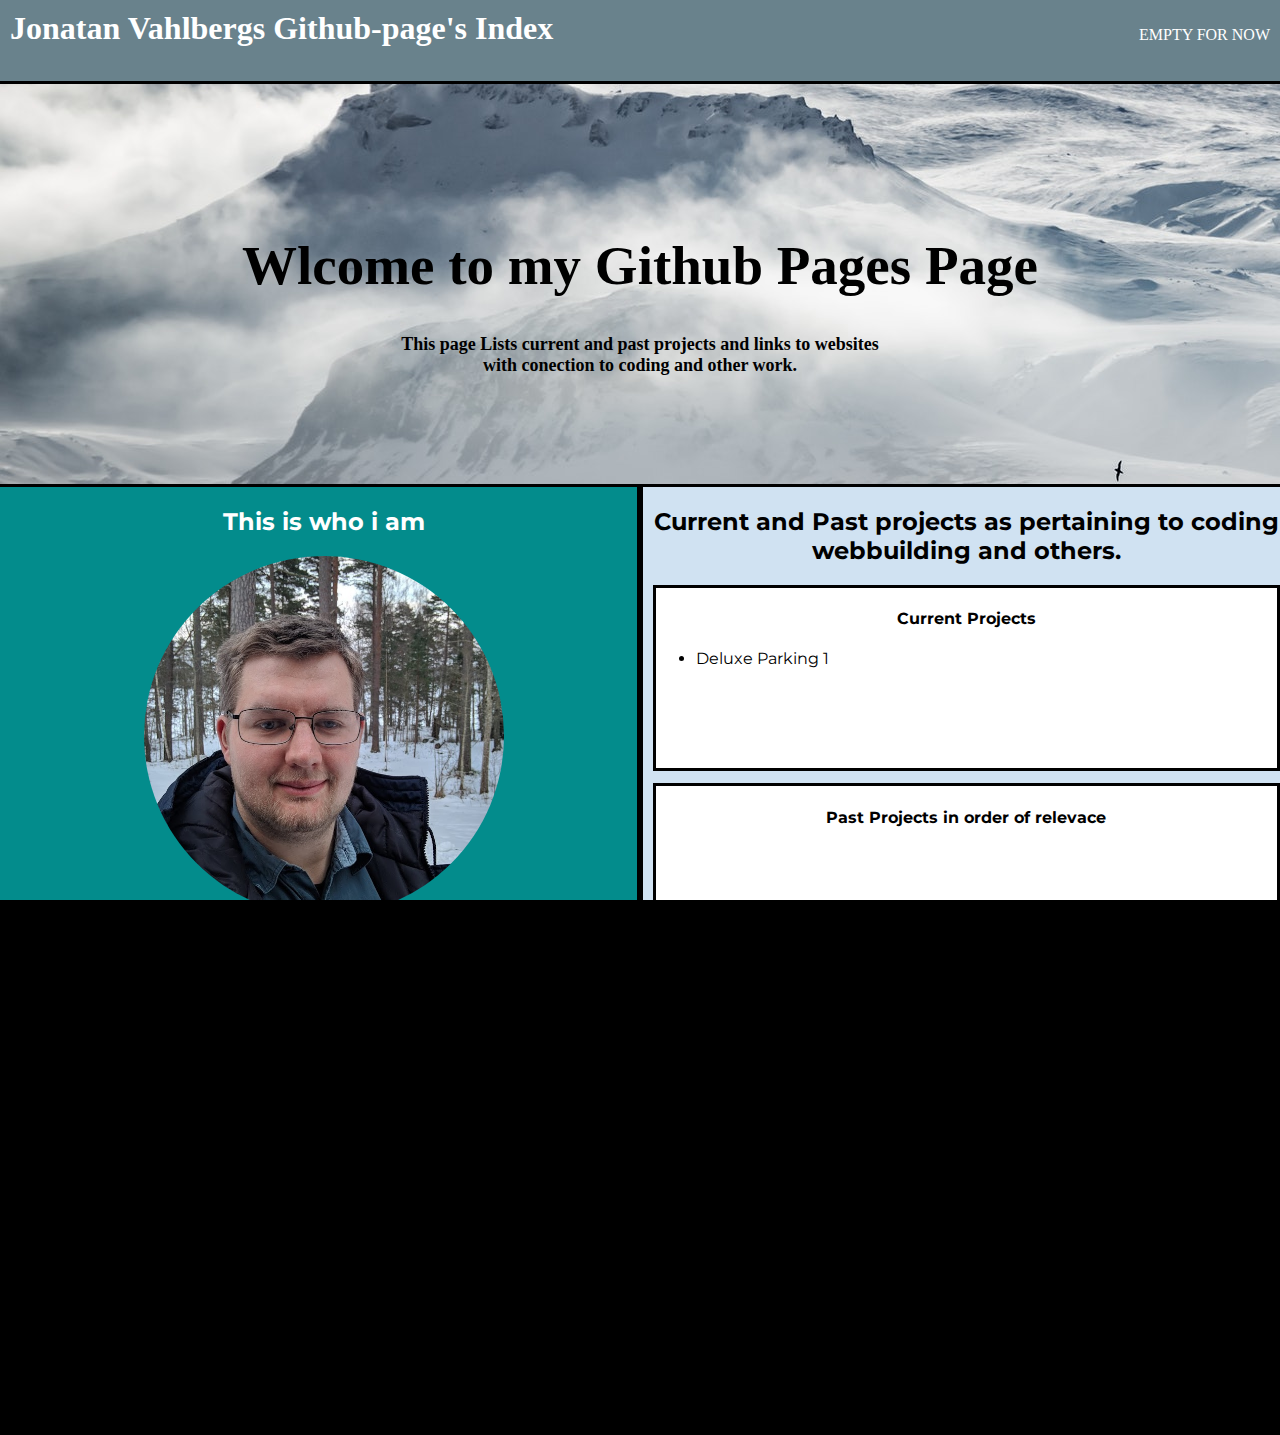
==== index.html @ 53bea426 "Addded basic functions to the index page" ====
<!DOCTYPE html>
<html>
    <head>
            <meta charset="utf-8">
            <meta name="viewport" content ="width=device-width">
            <meta name="decription" content="Index for github pages"> 
            <meta name="keywords" content="github, jonatan vahlberg, github pages, student,html">
            <meta name="author" content="Jonatan Vahlberg">
            <title>Jonatan Vahlberg's Git |INDEX</title>
            <link rel="stylesheet" type="text/css" href= "design.css">
            <link href="https://fonts.googleapis.com/css?family=Montserrat" rel="stylesheet">
    </head>

    <body>
        <header>
            <div class="branding">
                <h1>Jonatan Vahlbergs Github-page's Index</h1>
            </div>
            <nav>
                <p>EMPTY FOR NOW</p>
            </nav>
        </header>
        
        <section id="indexBanner">
            <h1>Wlcome to my Github Pages Page</h1>
            <p>This page Lists current and past projects and links to
                websites with conection to coding and other work.</p>        
        </section>
        
        <article>
            <h2>This is who i am</h2>
            <img src="./images/profileup.jpg"alt="Headshot of Jonatan Vahlberg">
            <p>
                I am currently a student at STI <a href="https://www.sti.se/">(STockholm Institute Of Technology)</a>
                in a program for future Mobile Aplication Developers.<br/> In my spare time i voluntary work as a scout master
                for younger scouts. Further down you will find some links to various pages with
                conection to me.     
            </p>
            <div class="fbox-y">
                <ul>
                    <li title="git"><a  href="https://github.com/Jonatan-Vahlberg"> GitHub - Repositories </li>
                    <li title ="linked"><a  href="https://www.linkedin.com/in/jonatan-vahlberg"> LinkedIn Page</a></li>
                    <li title="scout"><a title="scout" href="http://ornsberg.org/">Scout Organization</a></li>
                </ul>
            </div>
        </article>
        <aside>
            <h2>Current and Past projects as pertaining to coding webbuilding and others.</h2>
            <div id="currentProjects">
                    <h4>Current Projects</h4>
                <ul>
                    <li><a href="https://jonatan-vahlberg.github.io/Deluxe_Parkering1/index.html">Deluxe Parking 1</a></li>
                </ul>
            </div>
            <div id="pastProjects">
                <h4>Past Projects in order of relevace</h4>
                <ol>

                </ol>
            </div>
        </aside>
        <div style="clear: both"></div>
        <footer>
            <p>Jonatan Vahlberg Copyright &copy; 2018</p>
        </footer>
    </body>
</html>
---- design.css ----
html, body{
    margin: 0px;
    padding: 0px;
    height: 100%;
    width:100%;
    overflow-x: hidden
}
body{
    background-color: #000000;
}


/*HEADER*/
header{
    height:9%;
    width:100%;
    background-color: #69828c;
    color:#fff;
    border-bottom: #000 3px solid;
}
header .branding h1{
    margin:0px;
    padding: 10px 0px 20px 10px;
    color:#fff;
    float:left; 
}
header nav{
    float:right;
    padding: 10px 10px 20px 0px;
}
/*BANNER*/
section{
    width:100%;
    height: 400px;
    background: url("./images/winter.jpeg") no-repeat 0 -440px;
    border-bottom: #000 3px solid;
    
}
section h1{
    font-size: 55px;
    margin-top: 0%;
    padding-top: 150px;
    position: relative;
    text-align: center;
}
section p{
    margin:0 auto;
    width: 40%;
    font-size: 18px;
    font-weight: bold;
    text-align: center;

}

/*ARTICLE*/
article{
    background-color:  #038c8c;
    float:left;
    width: 49%;
    height:100%;
    color:#fff;
    border-right:  #000 2px solid;
    text-align: center;
    font-family:'Montserrat', sans-serif;  
}

article p{
    font-size: 16px;
}
article:not(img){
    padding-left: 10px;
}
article img{
    display: block;
    position: relative;
    height: 40%;
    border-radius: 50%;
    margin: 0 auto;
    text-align: center;
    

}
article a:link{
    color:#fff;
    text-decoration: none;
}
article a:hover{
    color:#fff;
    font-weight: bold;
    text-decoration: underline;
}
article a:visited{
    color:#fff;
}

article .fbox-y{
    display: flex;
    text-align: left;
    text-decoration: none;
    background-color: #000;
    width:30%;
    border-radius: 20%
}
.fbox-y a:link{
    color:#fff;
}
.fbox-y a:hover{
    color:#fff;
    font-weight: bold;
    text-decoration: underline;
}
.fbox-y a:visited{
    color:#fff;
}
.fbox-y li[title="git"]{
    list-style-image: url(./images/git.png);
}
.fbox-y li[title="linked"]{
    list-style-image: url(./images/linked.png);
}
.fbox-y li[title="scout"]{
    list-style-image: url(./images/lis.png);
}

/*ASIDE*/
aside{
    float: right;
    background-color: #d0e2f2;
    border-left:  #000 2px solid;
    float:right;
    width: 49%;
    height: 100%;
    padding-left: 10px;
    text-align: center; 
    font-family:'Montserrat', sans-serif;  
}

aside p{
    font-size: 16px;
}
aside #currentProjects{
    background-color: #fff;
    height: 20%;
    border: #000 3px solid;
    margin-bottom: 2%;
}
aside #pastProjects{
    background-color: #fff;
    height: 40%;
    border: #000 3px solid;
    overflow-y: scroll;
}
#currentProjects li{
    text-align: left;
}
aside a:link{
    color:rgb(0, 0, 0);
    text-decoration: none;
}
aside a:hover{
    color:rgb(0, 0, 0);
    font-weight: bold;
    text-decoration: underline;
}
aside a:visited{
    color:rgb(0, 0, 0);
}

footer{
    border-top: #000 3px solid;
    height: 5%;
    width:100%;
    background-color: #69828c;
}
footer p{
    margin:0px;
}

/* #93aeb5 – 
    #d0e2f2 – Background 
    #69828c – header
    #038c8c – aside
    #121314 – */
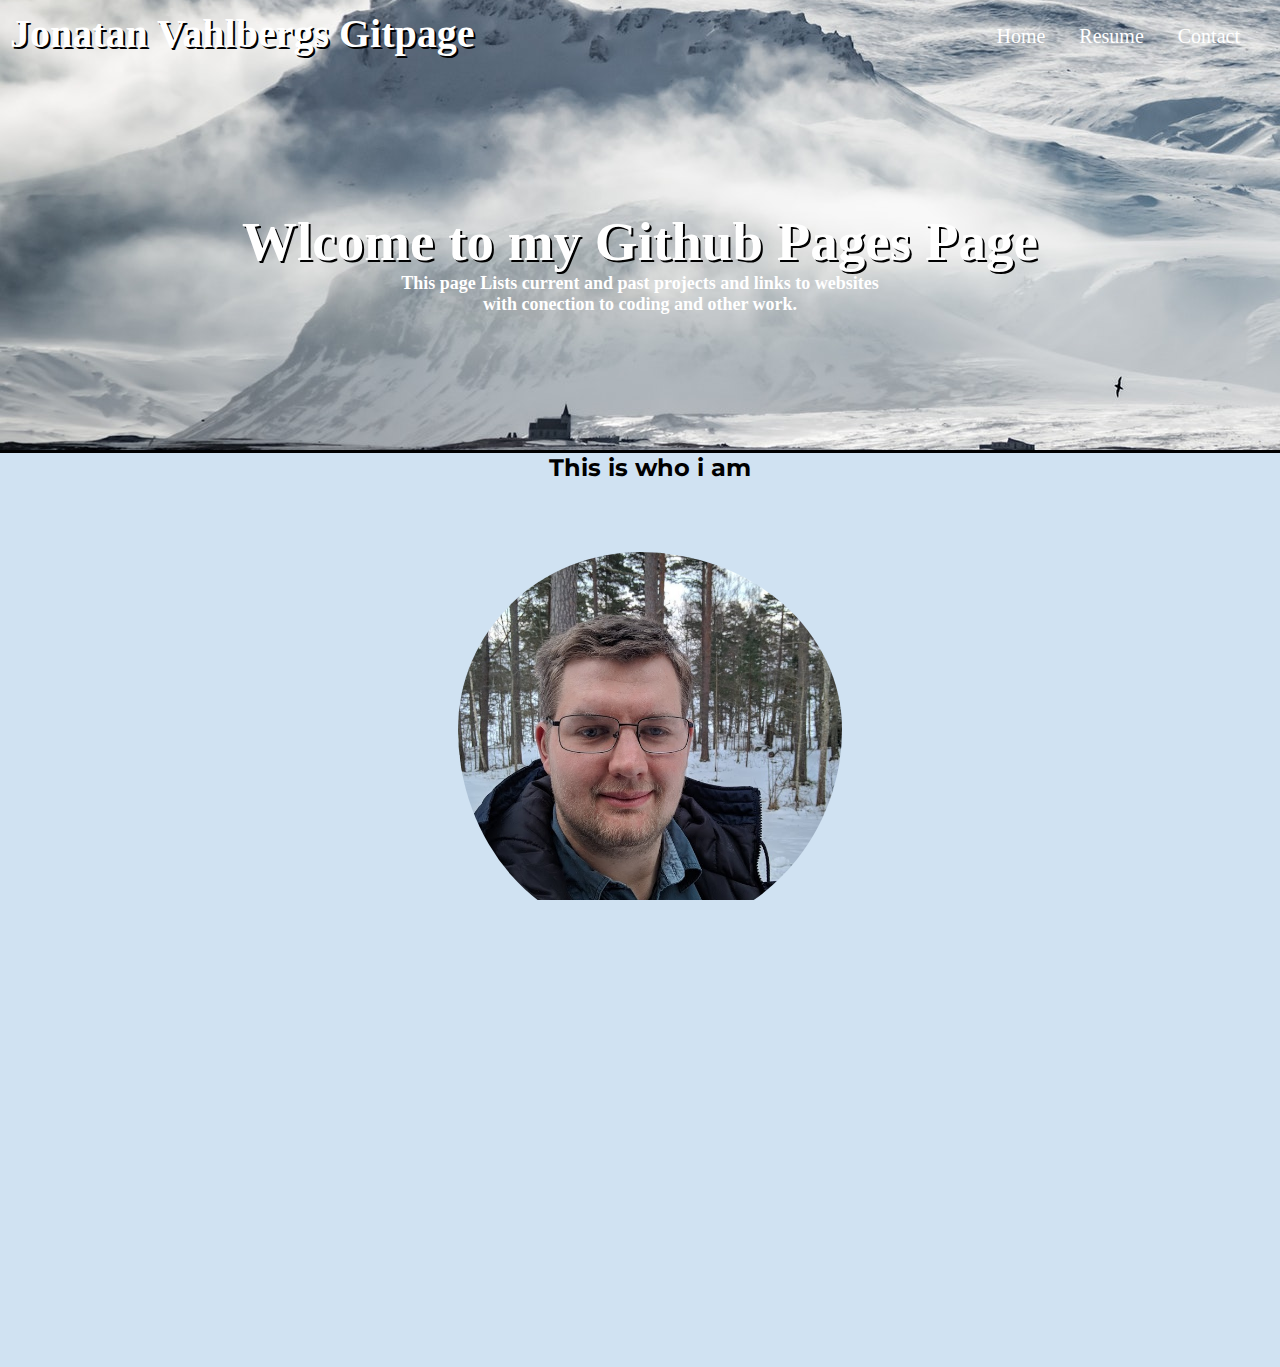
==== commit 3d00f57e: "Added some JS and fuctionality to the page" ====
--- a/index.html
+++ b/index.html
@@ -9,30 +9,38 @@
             <title>Jonatan Vahlberg's Git |INDEX</title>
             <link rel="stylesheet" type="text/css" href= "design.css">
             <link href="https://fonts.googleapis.com/css?family=Montserrat" rel="stylesheet">
+            <link rel="stylesheet" href="https://use.fontawesome.com/releases/v5.3.1/css/all.css" integrity="sha384-mzrmE5qonljUremFsqc01SB46JvROS7bZs3IO2EmfFsd15uHvIt+Y8vEf7N7fWAU" crossorigin="anonymous">
     </head>
 
     <body>
-        <header>
-            <div class="branding">
-                <h1>Jonatan Vahlbergs Github-page's Index</h1>
-            </div>
-            <nav>
-                <p>EMPTY FOR NOW</p>
-            </nav>
-        </header>
         
         <section id="indexBanner">
-            <h1>Wlcome to my Github Pages Page</h1>
-            <p>This page Lists current and past projects and links to
+            
+            <nav>
+                <div class="branding">
+                    <h1>Jonatan Vahlbergs Gitpage</h1>
+                </div>
+                <i class="fas fa-bars fa-2x" id="ham"></i>
+                <i class="fas fa-times fa-2x" id="ex"></i>
+                <ul id="links">
+                    <li><a href="./index.html">Home</a></li>
+                    <li>Resume</li>
+                    <li>Contact</li>
+                </ul>
+            </nav>
+            <div id="heroText">
+                <h1>Wlcome to my Github Pages Page</h1>
+                <p>This page Lists current and past projects and links to
                 websites with conection to coding and other work.</p>        
-        </section>
+            </div>
+            </section>
         
         <article>
             <h2>This is who i am</h2>
             <img src="./images/profileup.jpg"alt="Headshot of Jonatan Vahlberg">
             <p>
                 I am currently a student at STI <a href="https://www.sti.se/">(STockholm Institute Of Technology)</a>
-                in a program for future Mobile Aplication Developers.<br/> In my spare time i voluntary work as a scout master
+                in a program for future Mobile Aplication Developers.<br/><br/> In my spare time i voluntary work as a scout master
                 for younger scouts. Further down you will find some links to various pages with
                 conection to me.     
             </p>
@@ -49,19 +57,24 @@
             <div id="currentProjects">
                     <h4>Current Projects</h4>
                 <ul>
-                    <li><a href="https://jonatan-vahlberg.github.io/Deluxe_Parkering1/index.html">Deluxe Parking 1</a></li>
+                    
                 </ul>
             </div>
             <div id="pastProjects">
-                <h4>Past Projects in order of relevace</h4>
-                <ol>
-
+                <h4>Past Projects in order of relevace<br/></h4>
+                <ol start="1">
+                    <li><a href="https://jonatan-vahlberg.github.io/Deluxe_Parkering1/index.html">Deluxe Parking 1 (21/09/2018)</a></li>
                 </ol>
             </div>
         </aside>
         <div style="clear: both"></div>
         <footer>
             <p>Jonatan Vahlberg Copyright &copy; 2018</p>
+            <p> Icons Made by <a href="https://www.flaticon.com/authors/dave-gandy">Dave Gandy</a>, <a href="https://www.flaticon.com/authors/pixel-perfect">Pixel Perfect</a> and <a href="https://www.flaticon.com/authors/good-ware">Good Ware</a> from <a href="https://www.flaticon.com">www.flaticon.com</a></p> 
         </footer>
+        <script src="https://code.jquery.com/jquery-3.3.1.slim.min.js" integrity="sha384-q8i/X+965DzO0rT7abK41JStQIAqVgRVzpbzo5smXKp4YfRvH+8abtTE1Pi6jizo" crossorigin="anonymous"></script>
+    <script src="https://cdnjs.cloudflare.com/ajax/libs/popper.js/1.14.3/umd/popper.min.js" integrity="sha384-ZMP7rVo3mIykV+2+9J3UJ46jBk0WLaUAdn689aCwoqbBJiSnjAK/l8WvCWPIPm49" crossorigin="anonymous"></script>
+    <script src="https://stackpath.bootstrapcdn.com/bootstrap/4.1.3/js/bootstrap.min.js" integrity="sha384-ChfqqxuZUCnJSK3+MXmPNIyE6ZbWh2IMqE241rYiqJxyMiZ6OW/JmZQ5stwEULTy" crossorigin="anonymous"></script>
+    <script language="JavaScript" type="text/javascript"  src="./script.js"></script>
     </body>
 </html>--- a/design.css
+++ b/design.css
@@ -1,49 +1,111 @@
+*{
+    margin: 0;
+    padding: 0;
+}
 html, body{
     margin: 0px;
     padding: 0px;
     height: 100%;
     width:100%;
-    overflow-x: hidden
-}
-body{
-    background-color: #000000;
+    overflow-x: hidden;
+    background-color: #d0e2f2;
 }
 
 
 /*HEADER*/
-header{
-    height:9%;
-    width:100%;
-    background-color: #69828c;
-    color:#fff;
-    border-bottom: #000 3px solid;
-}
-header .branding h1{
+nav{
+    height:60px;
+    width:100%;
+    background-color: transparent;
+    color:#fff;
+    z-index: 9999;
+    
+    
+}
+nav > .branding h1{
     margin:0px;
     padding: 10px 0px 20px 10px;
     color:#fff;
-    float:left; 
-}
-header nav{
-    float:right;
-    padding: 10px 10px 20px 0px;
+    text-shadow: #000 2px 2px;
+    float:left;
+    font-size: 40px; 
+}
+
+nav > #links{
+    list-style: none;
+    position: absolute;
+    top:0px;
+    right:0px;
+    padding: 25px;
+    display: inline-block;    
+}
+nav > #links > li, nav > .branding{
+   display: inline-block;
+}
+#links > li{
+    padding: 0 15px;
+    font-size: 20px;
+}
+#links >li a:link{
+    color: #fff;
+    text-decoration: none;
+}
+#links >li a:hover{
+    color: #fff;
+    font-weight: bold;
+}
+#links >li a:visited{
+    color: #fff;
+}
+nav #links.visible > li{
+    display: block;
+    padding-right: 0px;
+    margin-top: 0px;
+    font-size: 20px;
+
+}
+
+nav #links.visible{
+    background: rgba(0, 0, 0, 0.7);
+    height: 100%;
+    width:100%;
+    display:flex;
+    align-items: center;
+    flex-direction: column;
+    justify-content: center;
+    text-align: center;
+}
+#ham,#ex{
+    position: absolute;
+    padding: 25px;
+    display: none;
+    top: 0;
+    right:0;
 }
 /*BANNER*/
-section{
-    width:100%;
-    height: 400px;
+#indexBanner{
+    background-size: cover;
+    background-position: center bottom;
+    height: 450px;
+    width:100%;
+    color:#fff;
+    position: relative;
     background: url("./images/winter.jpeg") no-repeat 0 -440px;
     border-bottom: #000 3px solid;
     
 }
-section h1{
+#indexBanner >#heroText > h1{
     font-size: 55px;
     margin-top: 0%;
     padding-top: 150px;
     position: relative;
     text-align: center;
-}
-section p{
+    text-shadow: #000 2px 2px;
+}
+#indexbanner > #heroText.visible{
+    display: none;
+}
+#indexBanner > #heroText > p{
     margin:0 auto;
     width: 40%;
     font-size: 18px;
@@ -53,13 +115,181 @@
 }
 
 /*ARTICLE*/
-article{
+article,aside{
+    float:left;
+    background-color: #d0e2f2;
+    font-family:'Montserrat', sans-serif;
+    width:100%;
+    
+    text-align:center;
+   
+    
+}
+article > img,
+article > div {
+    padding: 60px 0px 30px 20px;
+}
+article > p,
+article > h2,
+article > .fbox-y{
+    padding: 0px 0px 10px 20px;
+
+}
+article p{
+    font-weight: bold;
+}
+article img{
+    width:30%;
+    border-radius: 50%;
+}
+div{
+    margin:0;
+}
+article > .fbox-y{
+    margin-left: 45%;
+    text-decoration: none;
+    width:30%;
+    text-align: left;
+   
+}
+.fbox-y a:link{
+    color:#000;
+}
+.fbox-y a:hover{
+    color:#000;
+    font-weight: bold;
+    text-decoration: underline;
+}
+.fbox-y a:visited{
+    color:#000;
+}
+.fbox-y li[title="git"]{
+    list-style-image: url(./images/git.png);
+}
+.fbox-y li[title="linked"]{
+    list-style-image: url(./images/linked.png);
+}
+.fbox-y li[title="scout"]{
+    list-style-image: url(./images/lis.png);
+}
+/*ASIDE*/
+aside{
+    width: 100%;
+    
+    text-align: center; 
+    
+}
+/*ASIDE CURRENT*/
+
+aside #currentProjects{
+    background-color: #fff;
+    width:60%;
+    height: 30%;
+    border: #000 3px solid;
+    margin: 0 auto 2% auto ;
+}
+
+#currentProjects > li{
+    text-align: left;
+    list-style: none;
+}
+aside a:link{
+    color:rgb(0, 0, 0);
+    text-decoration: none;
+}
+aside a:hover{
+    color:rgb(0, 0, 0);
+    font-weight: bold;
+    text-decoration: underline;
+}
+aside a:visited{
+    color:rgb(0, 0, 0);
+}
+/*ASIDE PAST*/
+aside #pastProjects{
+    margin: 0 auto 2% auto ;
+    width:60%;
+    background-color: #fff;
+    height: 50%;
+    border: #000 3px solid;
+    overflow-y: scroll;
+}
+aside > #pastProjects > ol{
+    padding: 20px 0px 0px 20px; 
+    text-align: left;
+    list-style: decimal;
+}
+
+/*Footer*/
+
+footer{
+    border-top: #000 3px solid;
+    height: 5%;
+    width:100%;
+    background-color: #69828c;
+    color: #fff;
+}
+footer a:link, footer a:visited, footera:hover{
+    color:#fff;
+}
+footer a:hover{
+    font-weight: bold;
+}
+footer p{
+    margin:0px;
+}
+@media(max-width:780px){
+    #indexBanner #ham{
+        display: initial;
+    }
+    #ham, #ex{
+        position: absolute;
+        top: 0;
+        right: 0;
+        padding: 20px 20px;
+        z-index: 99;
+    
+    }
+
+    nav > .branding h1{
+       
+        font-size: 30px; 
+    }
+    nav > #links{
+        display: none;
+    }
+
+    article,aside{
+        width: 100%;
+    }
+    article > img{
+        width: 75%;
+    }
+    aside{
+        min-height: 10%;
+    }
+
+    aside #pastProjects, aside #currentProjects{
+        width:90%;
+    }
+    footer{
+        text-align: center;
+    }
+}
+
+/* #93aeb5 – 
+    #d0e2f2 – Background 
+    #69828c – header
+    #038c8c – aside
+    #121314 – */
+
+    /*article{
     background-color:  #038c8c;
     float:left;
-    width: 49%;
+    width: 59%;
     height:100%;
     color:#fff;
-    border-right:  #000 2px solid;
+    
     text-align: center;
     font-family:'Montserrat', sans-serif;  
 }
@@ -123,12 +353,12 @@
 }
 
 /*ASIDE*/
-aside{
+/*aside{
     float: right;
     background-color: #d0e2f2;
     border-left:  #000 2px solid;
     float:right;
-    width: 49%;
+    width: 50%;
     height: 100%;
     padding-left: 10px;
     text-align: center; 
@@ -164,20 +394,4 @@
 }
 aside a:visited{
     color:rgb(0, 0, 0);
-}
-
-footer{
-    border-top: #000 3px solid;
-    height: 5%;
-    width:100%;
-    background-color: #69828c;
-}
-footer p{
-    margin:0px;
-}
-
-/* #93aeb5 – 
-    #d0e2f2 – Background 
-    #69828c – header
-    #038c8c – aside
-    #121314 – */+}*/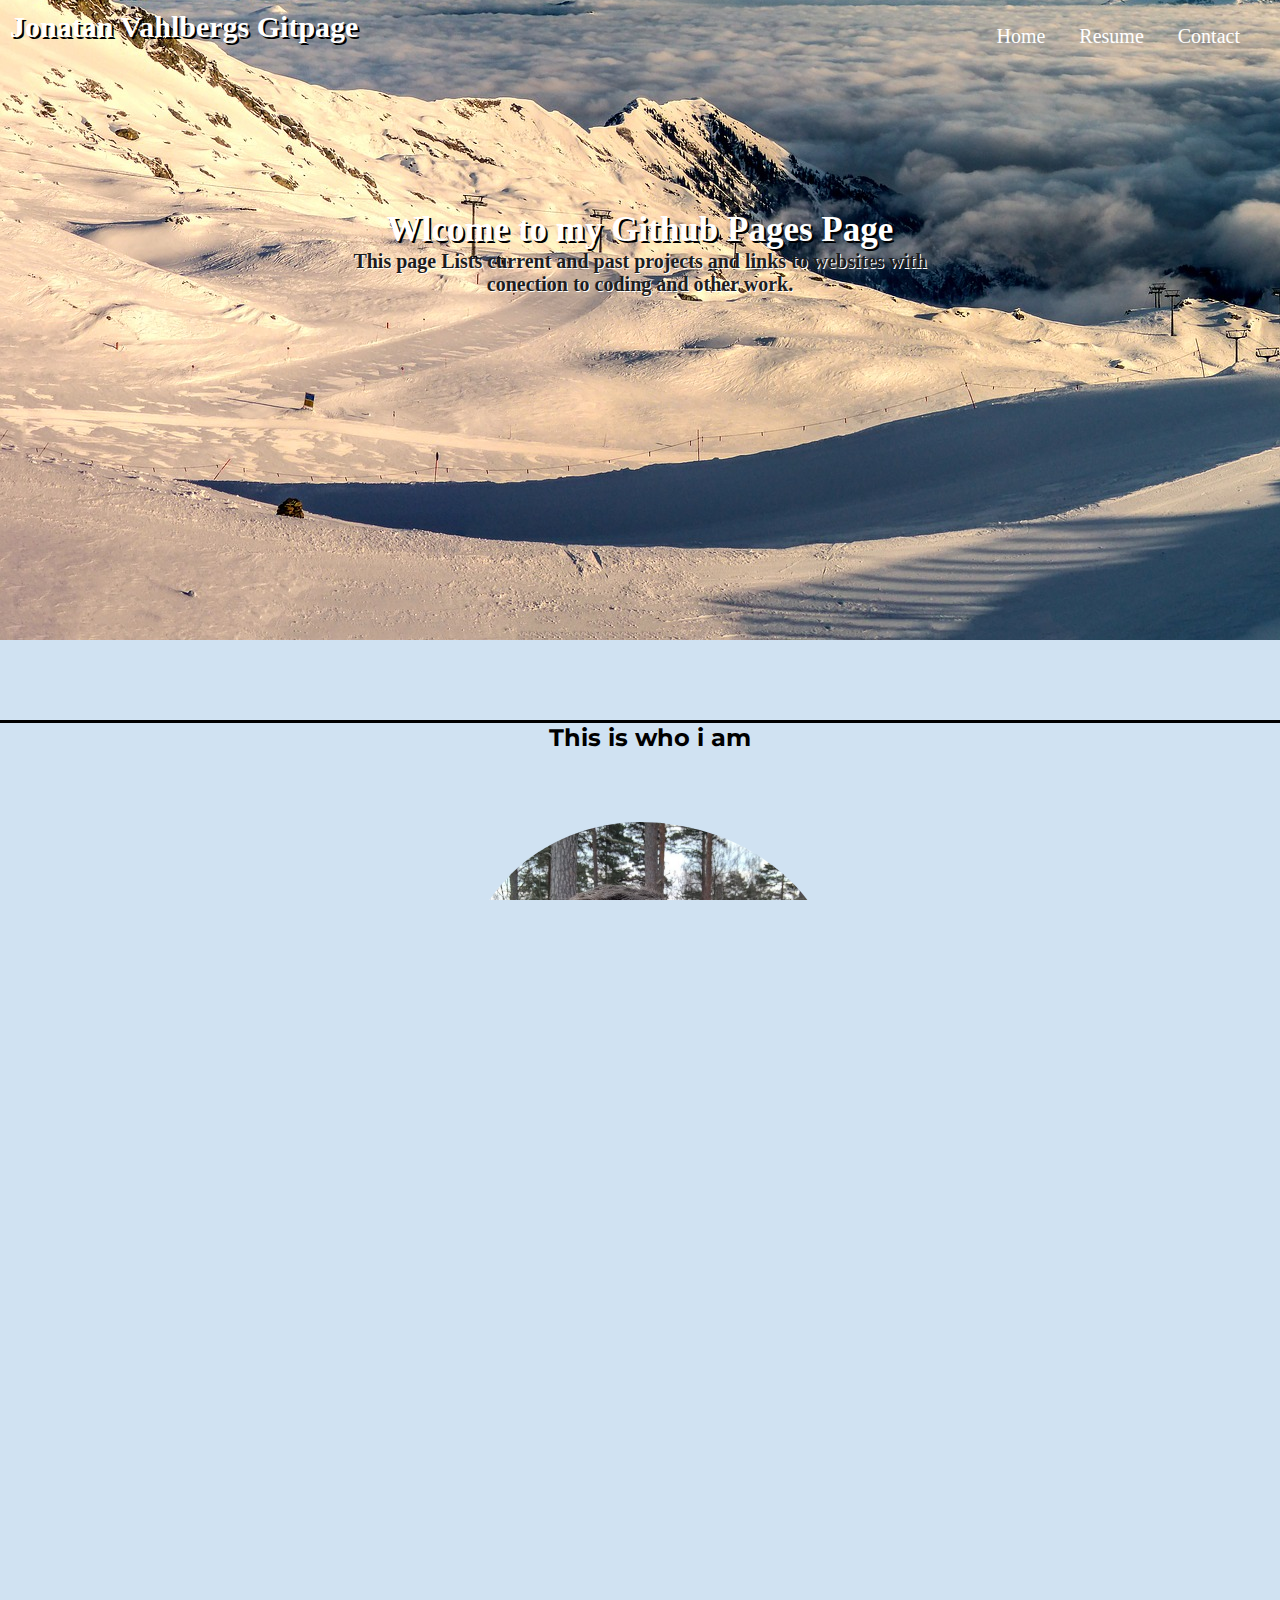
==== commit 4614c514: "Made some more design for JS" ====
--- a/index.html
+++ b/index.html
@@ -18,7 +18,7 @@
             
             <nav>
                 <div class="branding">
-                    <h1>Jonatan Vahlbergs Gitpage</h1>
+                    <h2>Jonatan Vahlbergs Gitpage</h2>
                 </div>
                 <i class="fas fa-bars fa-2x" id="ham"></i>
                 <i class="fas fa-times fa-2x" id="ex"></i>
--- a/design.css
+++ b/design.css
@@ -22,13 +22,13 @@
     
     
 }
-nav > .branding h1{
+nav > .branding h2{
     margin:0px;
     padding: 10px 0px 20px 10px;
     color:#fff;
     text-shadow: #000 2px 2px;
     float:left;
-    font-size: 40px; 
+    font-size: 30px; 
 }
 
 nav > #links{
@@ -67,13 +67,14 @@
 
 nav #links.visible{
     background: rgba(0, 0, 0, 0.7);
-    height: 100%;
+    height: 92.5%;
     width:100%;
     display:flex;
     align-items: center;
     flex-direction: column;
     justify-content: center;
     text-align: center;
+    z-index: 1;
 }
 #ham,#ex{
     position: absolute;
@@ -84,21 +85,23 @@
 }
 /*BANNER*/
 #indexBanner{
-    background-size: cover;
-    background-position: center bottom;
-    height: 450px;
+    background-size: contain;
+    
+    height: 80%;
     width:100%;
     color:#fff;
     position: relative;
-    background: url("./images/winter.jpeg") no-repeat 0 -440px;
+    background: url("./images/winter.jpg") no-repeat 0 -440px;
     border-bottom: #000 3px solid;
     
 }
-#indexBanner >#heroText > h1{
-    font-size: 55px;
+#indexBanner > #heroText{
     margin-top: 0%;
     padding-top: 150px;
     position: relative;
+}
+#indexBanner > #heroText > h1{
+    font-size: 35px;
     text-align: center;
     text-shadow: #000 2px 2px;
 }
@@ -107,10 +110,12 @@
 }
 #indexBanner > #heroText > p{
     margin:0 auto;
-    width: 40%;
-    font-size: 18px;
+    color: rgb(29, 29, 29);
+    width: 50%;
+    font-size: 20px;
     font-weight: bold;
     text-align: center;
+    text-shadow: #fff 1px 1px;
 
 }
 
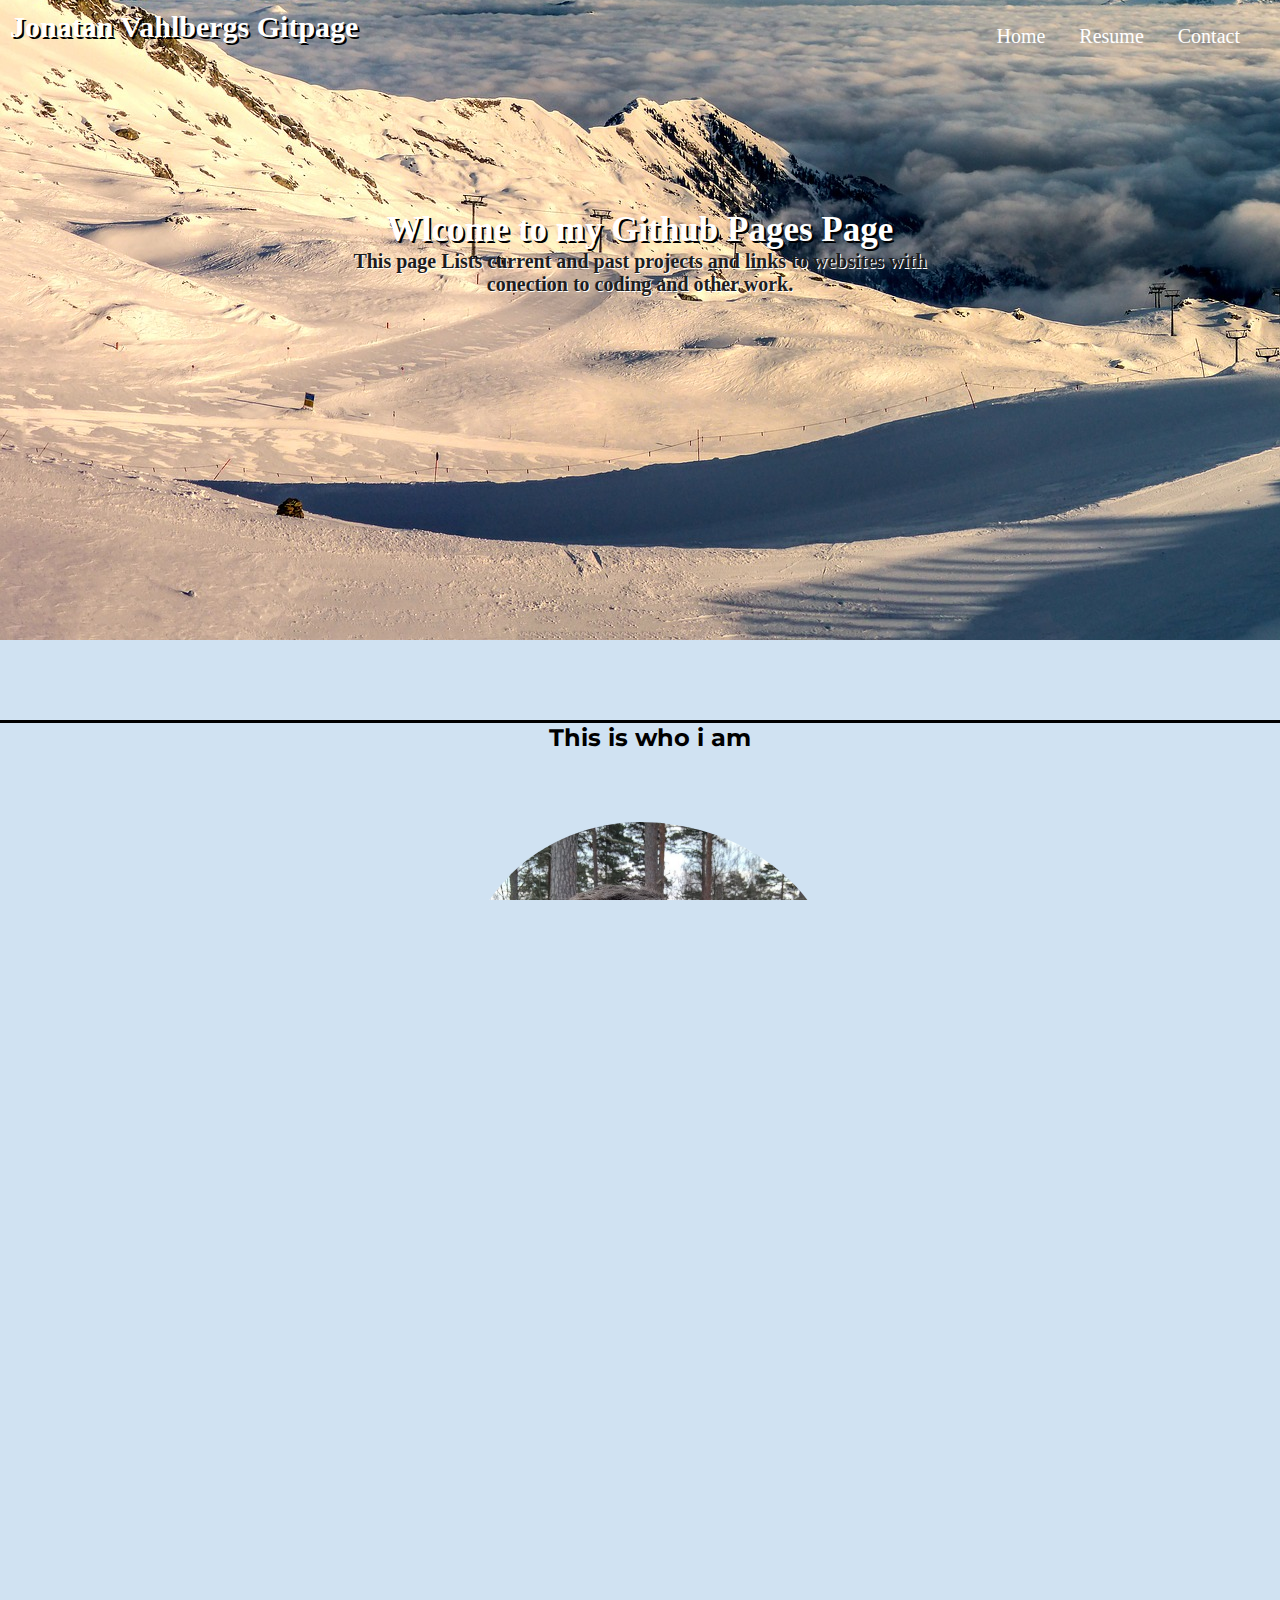
==== commit 1578d8d3: "Added a past project to the index file" ====
--- a/index.html
+++ b/index.html
@@ -63,7 +63,9 @@
             <div id="pastProjects">
                 <h4>Past Projects in order of relevace<br/></h4>
                 <ol start="1">
+                    <li><a href="https://jonatan-vahlberg.github.io/setember21_18/.">September 21 2018 Time Challange: 1h 45 min(21/09/218)</a></li>
                     <li><a href="https://jonatan-vahlberg.github.io/Deluxe_Parkering1/index.html">Deluxe Parking 1 (21/09/2018)</a></li>
+                    
                 </ol>
             </div>
         </aside>
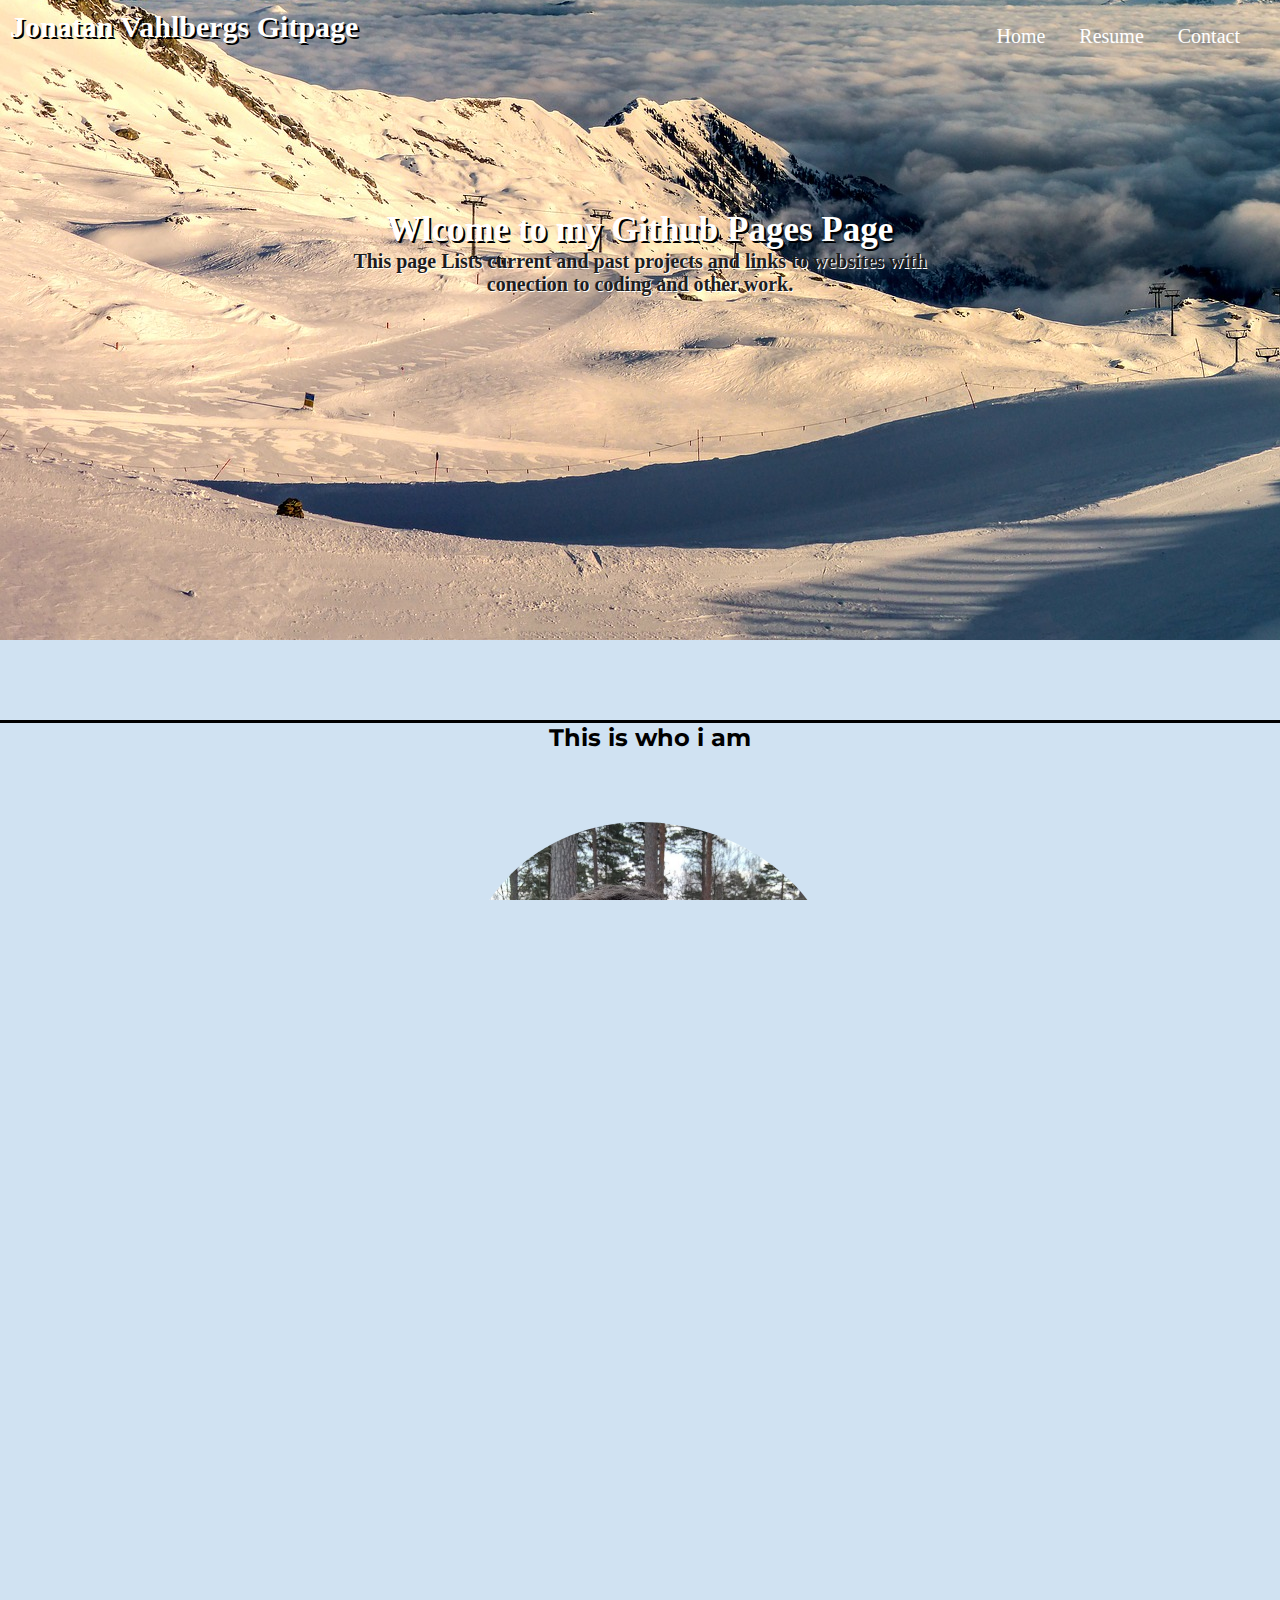
==== commit e38aef81: "Added info on php project" ====
--- a/index.html
+++ b/index.html
@@ -57,7 +57,7 @@
             <div id="currentProjects">
                     <h4>Current Projects</h4>
                 <ul>
-                    
+                    <li><a href="https://github.com/Jonatan-Vahlberg/php_loginsystem">Php Loginsystem and other php (currently offline)</a></li>
                 </ul>
             </div>
             <div id="pastProjects">
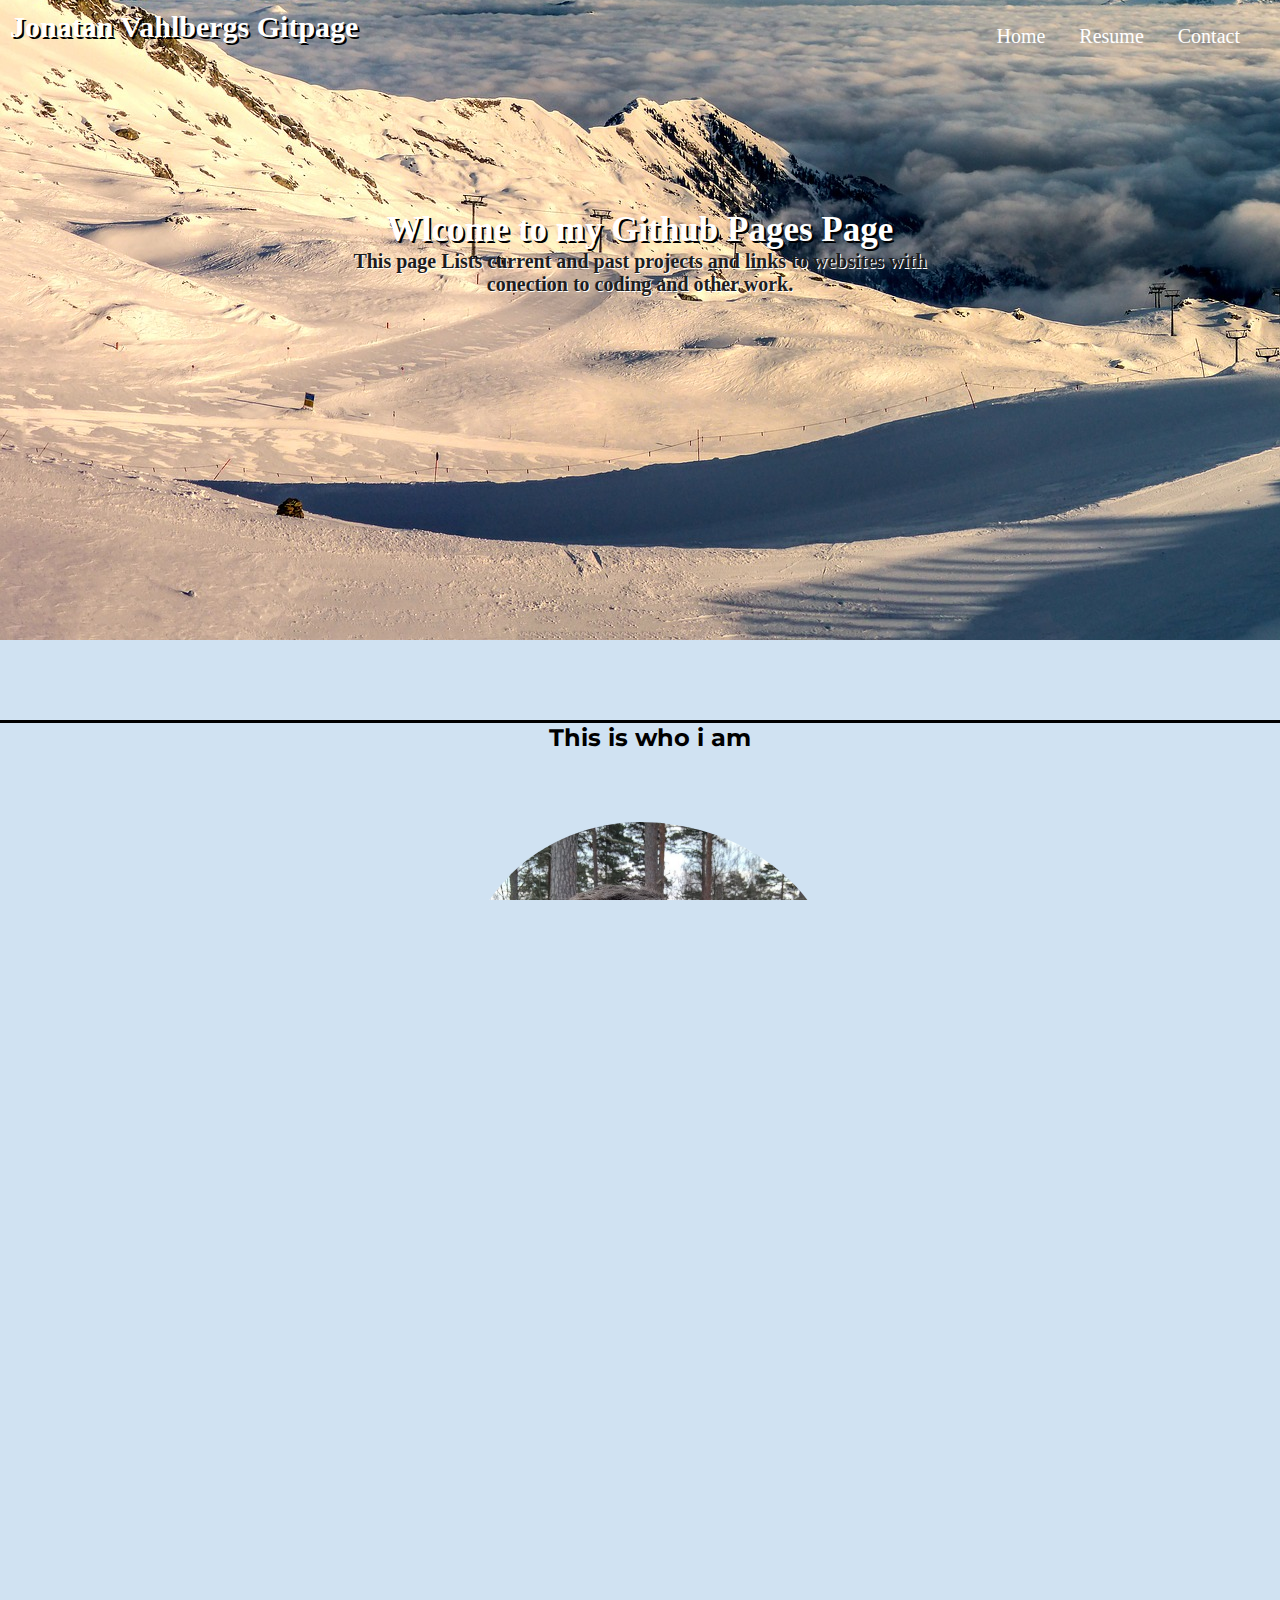
==== commit 3481f0c6: "added js mini" ====
--- a/index.html
+++ b/index.html
@@ -58,6 +58,7 @@
                     <h4>Current Projects</h4>
                 <ul>
                     <li><a href="https://github.com/Jonatan-Vahlberg/php_loginsystem">Php Loginsystem and other php (currently offline)</a></li>
+                    <li><a href="https://jonatan-vahlberg.github.io/javascriptmisc/">A collection of Js mini projects</a></li>
                 </ul>
             </div>
             <div id="pastProjects">
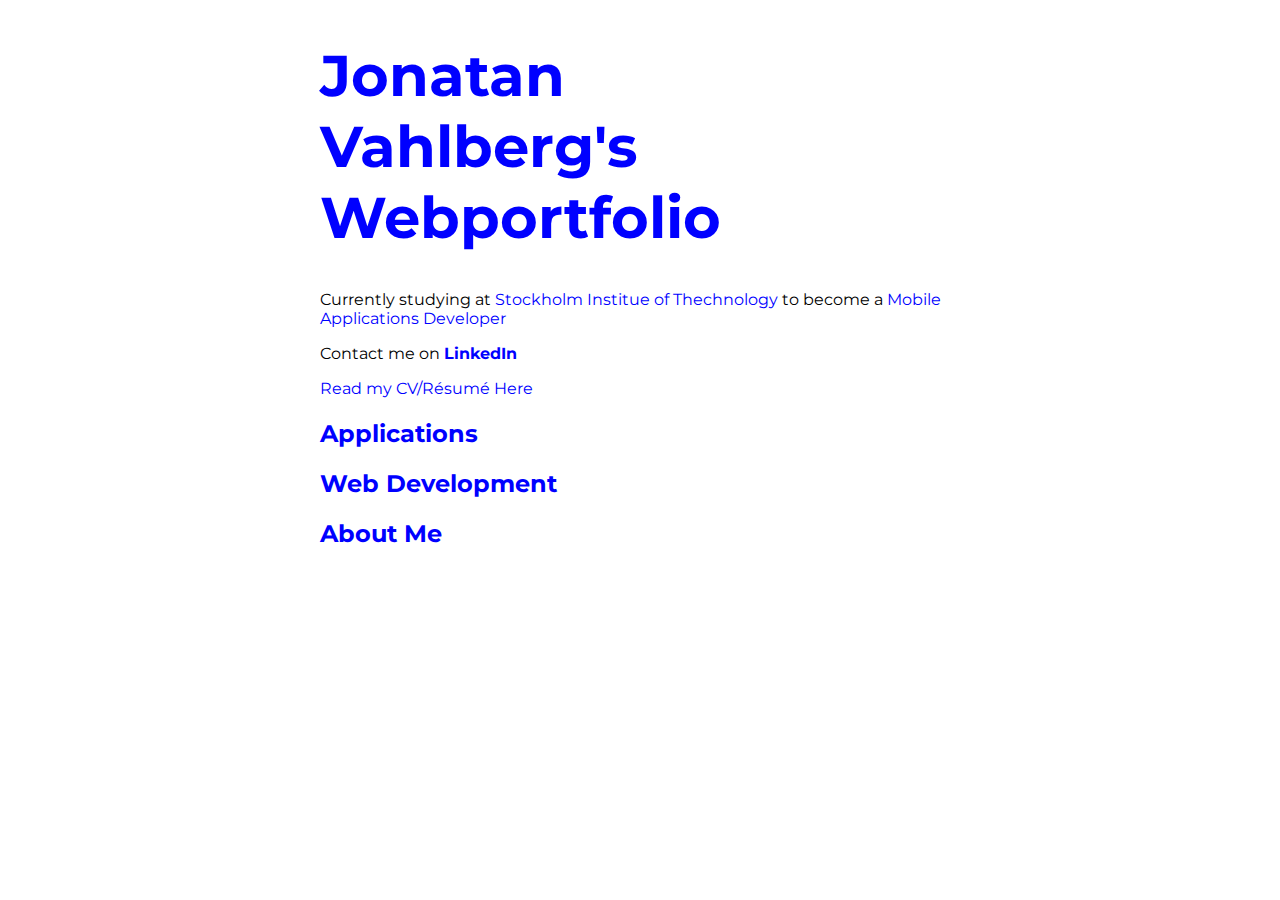
==== commit 4dd52dac: "Remade Website to  reflect current provess" ====
--- a/index.html
+++ b/index.html
@@ -1,83 +1,29 @@
 <!DOCTYPE html>
-<html>
-    <head>
-            <meta charset="utf-8">
-            <meta name="viewport" content ="width=device-width">
-            <meta name="decription" content="Index for github pages"> 
-            <meta name="keywords" content="github, jonatan vahlberg, github pages, student,html">
-            <meta name="author" content="Jonatan Vahlberg">
-            <title>Jonatan Vahlberg's Git |INDEX</title>
-            <link rel="stylesheet" type="text/css" href= "design.css">
-            <link href="https://fonts.googleapis.com/css?family=Montserrat" rel="stylesheet">
-            <link rel="stylesheet" href="https://use.fontawesome.com/releases/v5.3.1/css/all.css" integrity="sha384-mzrmE5qonljUremFsqc01SB46JvROS7bZs3IO2EmfFsd15uHvIt+Y8vEf7N7fWAU" crossorigin="anonymous">
-    </head>
+<html lang="en">
+<head>
+    <meta charset="UTF-8">
+    <meta name="viewport" content="width=device-width, initial-scale=1.0">
+    <meta http-equiv="X-UA-Compatible" content="ie=edge">
+    <title>Jonatan Vahlberg Webportfolio</title>
+    <link rel="stylesheet" href="/style/main.css">
+    <link href="https://fonts.googleapis.com/css?family=Lato|Montserrat" rel="stylesheet">
 
-    <body>
-        
-        <section id="indexBanner">
+</head>
+<body>
+    <div></div>
+    <header>
+        <h1 id="title"><a href="/index.html">Jonatan Vahlberg's Webportfolio</a></h1>
+        <section id="info">
+            <p>Currently studying at <a target="_blank" href="https://www.sti.se/">Stockholm Institue of Thechnology</a> to become a <a target="_blank" href="https://www.sti.se/yh-utbildningar/mobilapputvecklare/">Mobile Applications Developer</a></p>
+            <p id="LinkedIn">Contact me on <strong><a target="_blank" href="https://www.linkedin.com/in/jonatan-vahlberg/">LinkedIn</a></strong></p>
+            <a href="">Read my CV/Résumé Here</a>
+        </section>
+        <section id="menu">
+            <h2><a href="/Apps.html">Applications</a></h2>
+            <h2><a href="/Web.html">Web Development</a></h2>
+            <h2><a href="/About.html">About Me</a></h2>
             
-            <nav>
-                <div class="branding">
-                    <h2>Jonatan Vahlbergs Gitpage</h2>
-                </div>
-                <i class="fas fa-bars fa-2x" id="ham"></i>
-                <i class="fas fa-times fa-2x" id="ex"></i>
-                <ul id="links">
-                    <li><a href="./index.html">Home</a></li>
-                    <li>Resume</li>
-                    <li>Contact</li>
-                </ul>
-            </nav>
-            <div id="heroText">
-                <h1>Wlcome to my Github Pages Page</h1>
-                <p>This page Lists current and past projects and links to
-                websites with conection to coding and other work.</p>        
-            </div>
-            </section>
-        
-        <article>
-            <h2>This is who i am</h2>
-            <img src="./images/profileup.jpg"alt="Headshot of Jonatan Vahlberg">
-            <p>
-                I am currently a student at STI <a href="https://www.sti.se/">(STockholm Institute Of Technology)</a>
-                in a program for future Mobile Aplication Developers.<br/><br/> In my spare time i voluntary work as a scout master
-                for younger scouts. Further down you will find some links to various pages with
-                conection to me.     
-            </p>
-            <div class="fbox-y">
-                <ul>
-                    <li title="git"><a  href="https://github.com/Jonatan-Vahlberg"> GitHub - Repositories </li>
-                    <li title ="linked"><a  href="https://www.linkedin.com/in/jonatan-vahlberg"> LinkedIn Page</a></li>
-                    <li title="scout"><a title="scout" href="http://ornsberg.org/">Scout Organization</a></li>
-                </ul>
-            </div>
-        </article>
-        <aside>
-            <h2>Current and Past projects as pertaining to coding webbuilding and others.</h2>
-            <div id="currentProjects">
-                    <h4>Current Projects</h4>
-                <ul>
-                    <li><a href="https://github.com/Jonatan-Vahlberg/php_loginsystem">Php Loginsystem and other php (currently offline)</a></li>
-                    <li><a href="https://jonatan-vahlberg.github.io/javascriptmisc/">A collection of Js mini projects</a></li>
-                </ul>
-            </div>
-            <div id="pastProjects">
-                <h4>Past Projects in order of relevace<br/></h4>
-                <ol start="1">
-                    <li><a href="https://jonatan-vahlberg.github.io/setember21_18/.">September 21 2018 Time Challange: 1h 45 min(21/09/218)</a></li>
-                    <li><a href="https://jonatan-vahlberg.github.io/Deluxe_Parkering1/index.html">Deluxe Parking 1 (21/09/2018)</a></li>
-                    
-                </ol>
-            </div>
-        </aside>
-        <div style="clear: both"></div>
-        <footer>
-            <p>Jonatan Vahlberg Copyright &copy; 2018</p>
-            <p> Icons Made by <a href="https://www.flaticon.com/authors/dave-gandy">Dave Gandy</a>, <a href="https://www.flaticon.com/authors/pixel-perfect">Pixel Perfect</a> and <a href="https://www.flaticon.com/authors/good-ware">Good Ware</a> from <a href="https://www.flaticon.com">www.flaticon.com</a></p> 
-        </footer>
-        <script src="https://code.jquery.com/jquery-3.3.1.slim.min.js" integrity="sha384-q8i/X+965DzO0rT7abK41JStQIAqVgRVzpbzo5smXKp4YfRvH+8abtTE1Pi6jizo" crossorigin="anonymous"></script>
-    <script src="https://cdnjs.cloudflare.com/ajax/libs/popper.js/1.14.3/umd/popper.min.js" integrity="sha384-ZMP7rVo3mIykV+2+9J3UJ46jBk0WLaUAdn689aCwoqbBJiSnjAK/l8WvCWPIPm49" crossorigin="anonymous"></script>
-    <script src="https://stackpath.bootstrapcdn.com/bootstrap/4.1.3/js/bootstrap.min.js" integrity="sha384-ChfqqxuZUCnJSK3+MXmPNIyE6ZbWh2IMqE241rYiqJxyMiZ6OW/JmZQ5stwEULTy" crossorigin="anonymous"></script>
-    <script language="JavaScript" type="text/javascript"  src="./script.js"></script>
-    </body>
+        </section>
+    </header>
+</body>
 </html>--- a/style/main.css
+++ b/style/main.css
@@ -0,0 +1,51 @@
+*{
+    font-family: 'Montserrat', sans-serif;
+}
+html{
+    width:100%;
+    height: 100%;
+    overflow-x: hidden;
+}
+body{
+    width: 50%;
+    margin: 0 auto;
+}
+#title{
+    font-size: 3.6rem;
+    font-weight: bolder;
+    width:70%;
+}
+h1,h2,h3{
+    font-family: 'Lato', sans-serif;
+}
+a.highlighted{
+    color: #686868;
+}
+a:link,a:visited{
+    text-decoration: none;
+    
+    color: blue
+}
+h1 a:visited
+,h2 a:visited:not(.highlighted){
+    color: black;
+}
+a:hover{
+    font-weight: 900;
+}
+
+.box{
+    display:grid;
+    grid-template-rows: 1fr 0.5fr 0.5fr 0.5fr;
+    grid-template-columns: 1fr 1fr;
+    margin-bottom: 20px;
+    
+    grid-column-gap: 20px 
+}
+img{
+    width:100%;
+    grid-row: 1/5;
+}
+img.portrait{
+    width: 70%;
+}